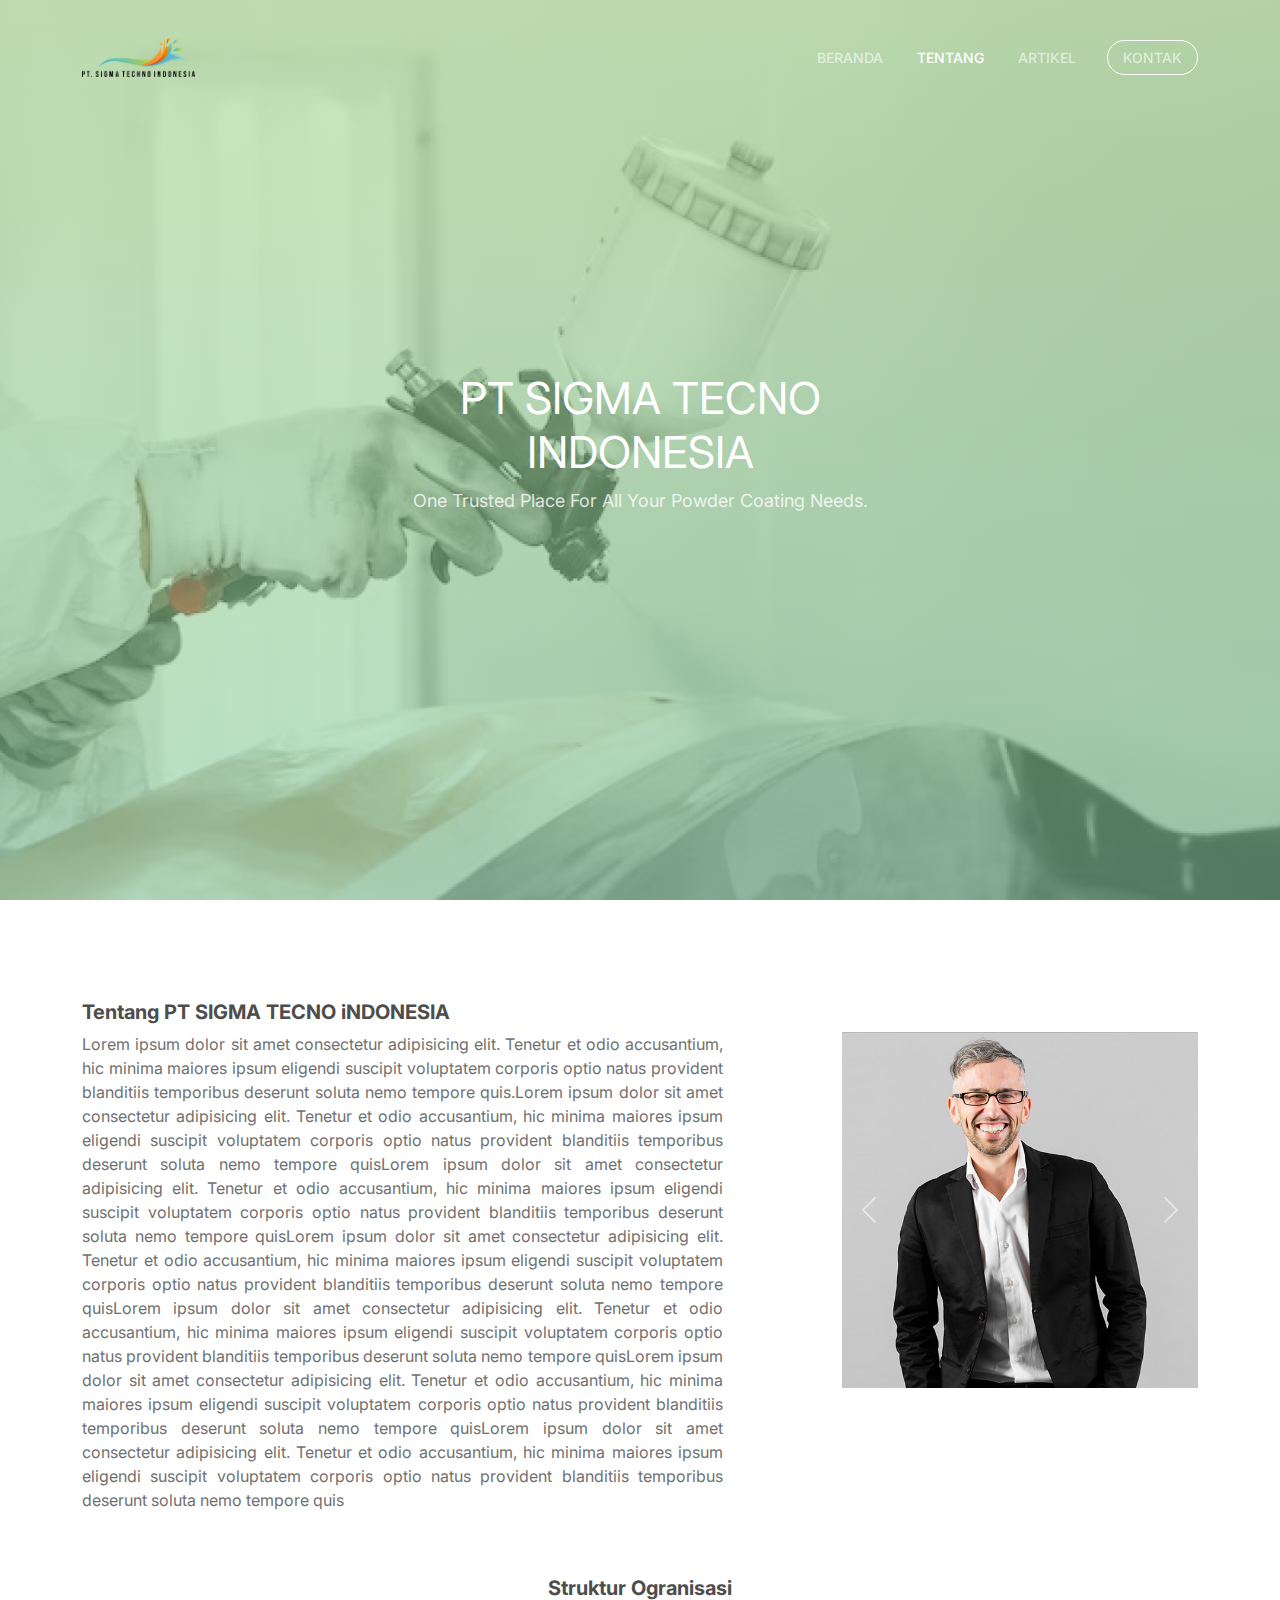
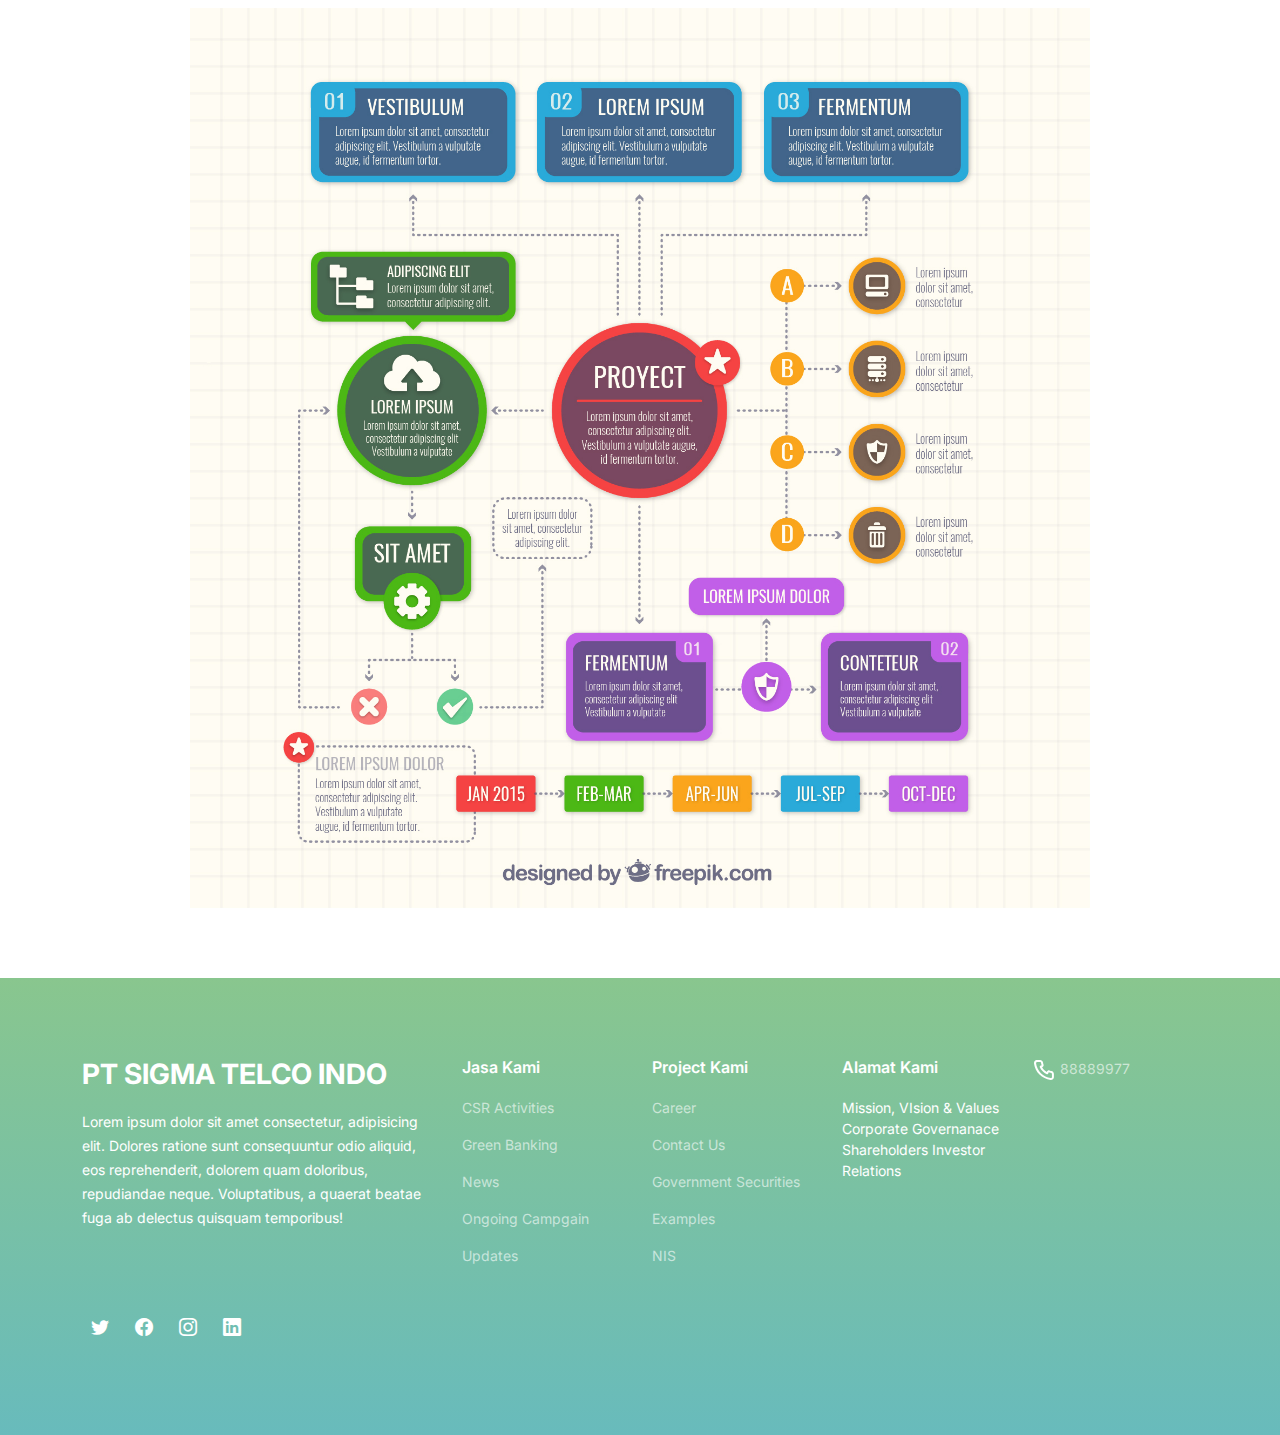
==== about.html @ eca3030c "add about" ====
<!DOCTYPE html>
<html lang="en">
<head>
    <meta charset="UTF-8">
    <meta name="viewport" content="width=device-width, initial-scale=1.0">
    <title>Document</title>
    <link rel="preconnect" href="https://fonts.googleapis.com"> 
    <link href="https://fonts.googleapis.com/css2?family=DM+Serif+Display&family=Inter:wght@100;200;400;600;800&family=Poppins:ital,wght@0,100;0,200;0,300;0,400;0,500;1,100&family=The+Nautigal:wght@400;700&display=swap" rel="stylesheet">
      <!-- Vendor CSS Files -->
    <link href="assets/vendor/bootstrap/css/bootstrap.min.css" rel="stylesheet">
    <link href="assets/vendor/bootstrap-icons/bootstrap-icons.css" rel="stylesheet">
    <link href="assets/vendor/glightbox/css/glightbox.min.css" rel="stylesheet">
    <link href="assets/vendor/swiper/swiper-bundle.min.css" rel="stylesheet">

    <link href="assets/css/style.css" rel="stylesheet">
</head>
<body>
    <header id="header" class="header d-flex align-items-center">
        <div class="container-fluid container-xl d-flex align-items-center justify-content-between">
    
          <a href="index.html" class="logo d-flex align-items-center">
            <!-- Uncomment the line below if you also wish to use an image logo -->
            <img src="assets/img/sigma.png" alt="">
            
          </a>
    
          <i class="mobile-nav-toggle mobile-nav-show bi bi-list"></i>
          <i class="mobile-nav-toggle mobile-nav-hide d-none bi bi-x"></i>
          <nav id="navbar" class="navbar">
            <ul>
              <li><a href="index.html">Beranda</a></li>
              <li><a href="about.html" class="active">Tentang</a></li>
              <li><a href="artikel.html">Artikel</a></li> 
              <li><a href="contact.html" class="header-contact">Kontak</a></li>
            </ul>
          </nav><!-- .navbar -->
    
        </div>
      </header><!-- End Header -->
      <section id="hero" class="hero">  
        <div class="hero-img"  style="background-image: url(assets/img/i.png)">
            <div class="info d-flex align-items-center">
                <div class="container">
                  <div class="row justify-content-center">
                    <div class="col-lg-6 text-center">
                      <h2 data-aos="fade-down">PT SIGMA TECNO INDONESIA</h2>
                      <p>  One Trusted Place For All Your Powder Coating Needs. </p>
                      <!-- <a data-aos="fade-up" data-aos-delay="200" href="#get-started" class="btn-get-started">Get Started</a> -->
                    </div>
                  </div>
                </div>
              </div>
        </div>
      </section>
      <main id="main">
         <section id="about">
            <div class="container">
                <div class="row">
                    <div class="col-md-12">
                      <h5 class=" fw-bold">Tentang PT SIGMA TECNO iNDONESIA</h5>
                    </div>
                    <div class="col-sm-12 col-md-6 col-lg-7 text-justify"> 
                      <p>Lorem ipsum dolor sit amet consectetur adipisicing elit. Tenetur et odio accusantium, hic minima maiores ipsum eligendi suscipit voluptatem corporis optio natus provident blanditiis temporibus deserunt soluta nemo tempore quis.Lorem ipsum dolor sit amet consectetur adipisicing elit. Tenetur et odio accusantium, hic minima maiores ipsum eligendi suscipit voluptatem corporis optio natus provident blanditiis temporibus deserunt soluta nemo tempore quisLorem ipsum dolor sit amet consectetur adipisicing elit. Tenetur et odio accusantium, hic minima maiores ipsum eligendi suscipit voluptatem corporis optio natus provident blanditiis temporibus deserunt soluta nemo tempore quisLorem ipsum dolor sit amet consectetur adipisicing elit. Tenetur et odio accusantium, hic minima maiores ipsum eligendi suscipit voluptatem corporis optio natus provident blanditiis temporibus deserunt soluta nemo tempore quisLorem ipsum dolor sit amet consectetur adipisicing elit. Tenetur et odio accusantium, hic minima maiores ipsum eligendi suscipit voluptatem corporis optio natus provident blanditiis temporibus deserunt soluta nemo tempore quisLorem ipsum dolor sit amet consectetur adipisicing elit. Tenetur et odio accusantium, hic minima maiores ipsum eligendi suscipit voluptatem corporis optio natus provident blanditiis temporibus deserunt soluta nemo tempore quisLorem ipsum dolor sit amet consectetur adipisicing elit. Tenetur et odio accusantium, hic minima maiores ipsum eligendi suscipit voluptatem corporis optio natus provident blanditiis temporibus deserunt soluta nemo tempore quis</p>
                    </div>
                    <div class="col-sm-12 col-md-6 col-lg-4 offset-lg-1">
                      <div id="about-coursel" class="carousel slide" data-bs-ride="carousel">
                        <div class="carousel-inner">
                          <div class="carousel-item active">
                            <img src="assets/img/team/team-1.jpg" class="d-block w-100" alt="...">
                          </div>
                          <div class="carousel-item">
                            <img src="assets/img/team/team-2.jpg" class="d-block w-100" alt="...">
                          </div>
                        </div>
                        <button class="carousel-control-prev" type="button" data-bs-target="#about-coursel" data-bs-slide="prev">
                          <span class="carousel-control-prev-icon" aria-hidden="true"></span>
                          <span class="visually-hidden">Previous</span>
                        </button>
                        <button class="carousel-control-next" type="button" data-bs-target="#about-coursel" data-bs-slide="next">
                          <span class="carousel-control-next-icon" aria-hidden="true"></span>
                          <span class="visually-hidden">Next</span>
                        </button>
                      </div>
                    </div>
                    <div class="col-md-12 mt-5 text-center">
                      <h5 class="fw-bold">Struktur Ogranisasi</h5>
                      <div class="img-structur" style="background: url('assets/img/struktur.jpg');">
                        
                      </div>
                    </div>
                </div>
            </div>
         </section>
      </main>

      
  <!-- ======= Footer ======= -->
  <footer id="footer" class="footer">

    <div class="footer-content position-relative">
      <div class="container">
        <div class="row">

          <div class="col-lg-4 col-md-6">
            <div class="footer-info">
              <h3>PT Sigma Telco Indo</h3>
              <p>
                Lorem ipsum dolor sit amet consectetur, adipisicing elit. Dolores ratione sunt consequuntur odio aliquid, eos reprehenderit, dolorem quam doloribus, repudiandae neque. Voluptatibus, a quaerat beatae fuga ab delectus quisquam temporibus!
              </p><br><br> <br>
              <div class="social-links d-flex mt-3">
                <a href="#" class="d-flex align-items-center justify-content-center"><i class="bi bi-twitter"></i></a>
                <a href="#" class="d-flex align-items-center justify-content-center"><i class="bi bi-facebook"></i></a>
                <a href="#" class="d-flex align-items-center justify-content-center"><i class="bi bi-instagram"></i></a>
                <a href="#" class="d-flex align-items-center justify-content-center"><i class="bi bi-linkedin"></i></a>
              </div>
            </div>
          </div><!-- End footer info column-->

          <div class="col-lg-2 col-md-3 footer-links">
            <h4>Jasa Kami</h4>
            <ul>
              <li><a href="#">CSR Activities</a></li>
              <li><a href="#">Green Banking</a></li>
              <li><a href="#">News</a></li>
              <li><a href="#">Ongoing Campgain</a></li>
              <li><a href="#">Updates</a></li>
            </ul>
          </div><!-- End footer links column-->

          <div class="col-lg-2 col-md-3 footer-links">
            <h4>Project Kami</h4>
            <ul>
              <li><a href="#">Career</a></li>
              <li><a href="#">Contact Us</a></li>
              <li><a href="#">Government Securities</a></li>
              <li><a href="#">Examples</a></li>
              <li><a href="#">NIS</a></li>
            </ul>
          </div><!-- End footer links column-->

          <div class="col-lg-2 col-md-3 footer-links">
            <h4>Alamat Kami</h4>
            <p class="text-white"> 
                Mission, VIsion & Values Corporate Governanace Shareholders Investor Relations 
            </p>
          </div><!-- End footer links column-->

          <div class="col-lg-2 col-md-3 footer-links">
           
            <ul>
              <li><a href="#"><svg width="24" height="24" viewBox="0 0 24 24" fill="none" xmlns="http://www.w3.org/2000/svg">
                <path d="M19.44 12.9999C19.22 12.9999 18.99 12.9299 18.77 12.8799C18.3245 12.7817 17.8866 12.6514 17.46 12.4899C16.9961 12.3211 16.4861 12.3299 16.0283 12.5145C15.5704 12.6991 15.1971 13.0465 14.98 13.4899L14.76 13.9399C13.786 13.398 12.891 12.7251 12.1 11.9399C11.3147 11.1489 10.6418 10.2539 10.1 9.27987L10.52 8.99987C10.9633 8.78278 11.3108 8.4094 11.4954 7.95156C11.68 7.49372 11.6888 6.98378 11.52 6.51987C11.3612 6.09229 11.2309 5.65467 11.13 5.20987C11.08 4.98987 11.04 4.75987 11.01 4.52987C10.8885 3.82549 10.5196 3.18761 9.9696 2.73111C9.4196 2.2746 8.72467 2.02948 8.00998 2.03987H5.00998C4.57901 2.03582 4.15223 2.12468 3.75869 2.3004C3.36515 2.47612 3.01409 2.73456 2.72941 3.05815C2.44473 3.38174 2.23311 3.76286 2.10897 4.17558C1.98482 4.5883 1.95106 5.02293 2.00998 5.44987C2.54272 9.63925 4.45601 13.5317 7.44763 16.5125C10.4393 19.4933 14.3387 21.3924 18.53 21.9099H18.91C19.6474 21.9109 20.3594 21.6404 20.91 21.1499C21.2263 20.8669 21.4791 20.52 21.6514 20.1322C21.8238 19.7443 21.9119 19.3243 21.91 18.8999V15.8999C21.8977 15.2053 21.6448 14.5364 21.1943 14.0075C20.7439 13.4786 20.1238 13.1225 19.44 12.9999ZM19.94 18.9999C19.9398 19.1419 19.9094 19.2822 19.8508 19.4115C19.7921 19.5408 19.7066 19.6562 19.6 19.7499C19.4886 19.8469 19.358 19.9193 19.2167 19.9624C19.0754 20.0054 18.9266 20.0182 18.78 19.9999C15.0349 19.5197 11.5562 17.8064 8.89269 15.1302C6.22917 12.454 4.53239 8.96721 4.06998 5.21987C4.05406 5.07339 4.06801 4.9252 4.11098 4.78426C4.15395 4.64332 4.22505 4.51256 4.31998 4.39987C4.41369 4.2932 4.52904 4.20771 4.65836 4.14909C4.78767 4.09046 4.92799 4.06005 5.06998 4.05987H8.06998C8.30253 4.05469 8.5296 4.13075 8.71212 4.27494C8.89464 4.41913 9.02119 4.62244 9.06998 4.84987C9.10998 5.1232 9.15998 5.3932 9.21998 5.65987C9.3355 6.18701 9.48924 6.70505 9.67998 7.20987L8.27998 7.85987C8.16028 7.91479 8.0526 7.99281 7.96314 8.08946C7.87367 8.18611 7.80418 8.29948 7.75865 8.42306C7.71312 8.54664 7.69245 8.678 7.69783 8.80959C7.7032 8.94118 7.73452 9.07041 7.78998 9.18987C9.22918 12.2726 11.7072 14.7507 14.79 16.1899C15.0334 16.2899 15.3065 16.2899 15.55 16.1899C15.6747 16.1453 15.7893 16.0763 15.8871 15.9871C15.985 15.8978 16.0641 15.79 16.12 15.6699L16.74 14.2699C17.2569 14.4547 17.7846 14.6084 18.32 14.7299C18.5866 14.7899 18.8566 14.8399 19.13 14.8799C19.3574 14.9287 19.5607 15.0552 19.7049 15.2377C19.8491 15.4202 19.9252 15.6473 19.92 15.8799L19.94 18.9999Z" fill="white"/>
                </svg>  88889977</a></li> 
            </ul>
          </div><!-- End footer links column-->

        </div>
      </div>
    </div> 
  </footer>
  <!-- End Footer -->

        <a href="#" class="scroll-top d-flex align-items-center justify-content-center"><i class="bi bi-arrow-up-short"></i></a>
        <div id="preloader"></div>

  <script src="assets/vendor/bootstrap/js/bootstrap.bundle.min.js"></script> 
  <script src="assets/vendor/glightbox/js/glightbox.min.js"></script>
  <script src="assets/vendor/swiper/swiper-bundle.min.js"></script>
  <script src="assets/vendor/purecounter/purecounter_vanilla.js"></script>
  <script src="assets/js/main.js"></script> 
</body>
</html>
---- assets/css/style.css ----
/* Fonts */
:root {
    --font-default: "Inter","Poppins","Open Sans", system-ui, -apple-system, "Segoe UI", Roboto, "Helvetica Neue", Arial, "Noto Sans", "Liberation Sans", sans-serif, "Apple Color Emoji", "Segoe UI Emoji", "Segoe UI Symbol", "Noto Color Emoji";
    --font-primary: "Inter","Poppins","Roboto", sans-serif;
    --font-secondary: "Work Sans", sans-serif;
  }
  
  /* Colors */
  :root {
    --color-default: #364d59;
    --color-primary: #89C68E;
    --color-secondary: #52565e;
  }
  
  /* Smooth scroll behavior */
  :root {
    scroll-behavior: smooth;
  }
  
  /*--------------------------------------------------------------
  # General
  --------------------------------------------------------------*/
  body { 
    font-family: var(--font-default);
    color: var(--color-default);
    overflow-x: hidden;
  }
  
  a {
    color: var(--color-primary);
    text-decoration: none;
  }
  
  a:hover {
    color: #ffc732;
    text-decoration: none;
  }
  
  h1,
  h2,
  h3,
  h4,
  h5,
  h6 {
    font-family: var(--font-primary);
    color: var(--Neutral-D_Grey, #4D4D4D); 
  }
  p{
    color: var(--Neutral-Grey, #717171); 
  }
  /*--------------------------------------------------------------
  # Sections & Section Header
  --------------------------------------------------------------*/
  main section {
    margin-top: 30px;
    padding: 70px 0;
    overflow: hidden;
  }

  .card-img{
    border: none;
    width: 100%;
    min-height: 324px;
    border-radius: 40px;
    background: #C4C4C4; 
    position: relative;
  }
  .img-resize-col{ 
    min-height: 244px;
  }
  .card-img img{
    position: absolute;
    border-radius: 40px;
    width: 100%;
    height: 100%;
    background-size: cover;
    background-position: center;
    background-repeat: no-repeat; 
  }
  .card-img .button-play{
    position: absolute; 
    z-index: 9;
    height: 100%;
    width: 100%;
    display: flex; 
    align-items: center;
    justify-content: center;
    animation-name: stretch ; 
    animation-duration: 1s; 
    animation-timing-function: ease-out; 
    animation-delay: 0;
    animation-direction: alternate;
    animation-iteration-count: infinite;
    animation-fill-mode: none;
    animation-play-state: running;
  }
  @keyframes stretch  {
    0% {
      transform: scale(.8);  
    } 
    
    100% {
      transform: scale(0.9); 
    }
  }
  .card-img .title {
    background: linear-gradient(180deg, rgba(137, 198, 142, 0.00) 20.72%, #89C68E 100%);
    position: absolute;
    width: 100%;
    height: 100%; 
    border-radius: 40px;
    padding-top: 160px;
    padding-left: 30px;
    color: white !important;
  }
  /* .card-img > .title h4, p{
    color: white !important;
  } */
  @media (max-width: 768px) {
    .card-img { 
        border-radius: 40px;
        width: 100%;
        min-height: 244px;
        height: 244px;
    }
    
    .card-img .title {
      padding-top: 155px;
    }
  }

  section .btn-prev {
    border-radius: 50px !important;
    padding-left: 25px;
    padding-right: 25px;
    min-width: 100px;
    color: white;
    background: linear-gradient(180deg, #63B9C2 0%, #98CA7A 100%) !important;
  }

  #services .fill-rounded {
    width: 80px;
    height: 80px; 
    border-radius: 50%; 
    margin: 0 auto;
    background-color: #EEF0F7;
  }
  .rounded-active{
    background: linear-gradient(180deg, #65BAC0 0%, #8DC78A 100%) !important;
  }
  
  #teams .rounded-team{
    width: 250px;
    height: 245px; 
    border-radius: 50%;
    position: relative;
    /* background-color: #4D4D4D; */
  }
  #teams .rounded-team img{ 
    width: 100%;
    /* height: 100%;  */
    border-radius: 50% !important;
    position: absolute; 
    background-position: center;
    background-size: cover;
  }

  #contats-colaboration .card-colaboration{
    background: linear-gradient(90deg, #68BBBC 25.36%, #89C68E 74.64%); 
    width: 100%;
    height: 180px; 
    border-radius: 50px; 
    color: white !important;
    display: flex;
    align-items: center;
    margin: 2px;
  }
  .card-colaboration .contact{  
    color: white !important;
    border-radius: 50px;
    border: 1px solid #FFF;
    background: rgba(99, 185, 194, 0.00);
    width: 200px;
    display: block;
  }
  @media (max-width: 768px) {
    .card-colaboration .contact{ 
      width: 95px;
      font-size: 0.8em;
    }
    #teams .rounded-team{
      width: 150px;
      height: 145px; 
      border-radius: 50%; 
    }
    .card-colaboration .title{ 
      font-size: 0.9em;
      padding: 0px !important;
      /* text-align: left; */
    }
  }
  @media (max-width: 991px) {
    #teams .rounded-team{
      width: 150px;
      height: 145px; 
      border-radius: 50%; 
    }
  }

  @media (max-width: 640px) {
    .card-colaboration .title{
      font-size: 0.67em;
    }
    .card-colaboration .contact{ 
      width: 85px;
      font-size:  0.67em;
    }
  }
  #artikel .card{
    border-radius: 0px;
    width: 100% !important;
  }
  #artikel .card img{
    border-radius: 0px;
    min-height: 253px;
  }
  #artikel .times-card{
    height: 25px;
    margin-top: 2px;
    margin-bottom: 10px;
    font-size: .8em;
  }
   .times-content{ 
    padding-bottom: 15px;
    margin-bottom: 10px;
    position: relative; 
    border-bottom: 1px solid #dadada;
  }
 
  .times-content::after{  
    position: absolute;
    content: "";
    padding-bottom: 45px;
    width: 100%;
    /* margin-top: 10px; */
    border-bottom: 1px solid #dadada;
  }
  #about #about-coursel{
    max-width: 450px;
  }
  #about #about-coursel .carousel-item img{
    max-height: 450px;
    background-position: center;
    background-size: cover;
    background-repeat: no-repeat;
  } 
  #about .img-structur{
    min-height: 100vh; 
    width: 100%;
    background-position: center !important;
    background-size: contain !important;
    background-repeat: no-repeat !important;
  }
  @media (max-width: 768px) {
     #about .img-structur{
      background-position: inherit !important;
     }
  }
  /*--------------------------------------------------------------
  # Scroll top button
  --------------------------------------------------------------*/
  .scroll-top {
    position: fixed;
    visibility: hidden;
    opacity: 0;
    right: 15px;
    bottom: 15px;
    z-index: 99999;
    background: var(--color-primary);
    width: 40px;
    height: 40px;
    border-radius: 4px;
    transition: all 0.4s;
  }
  
  .scroll-top i {
    font-size: 24px;
    color: white;
    line-height: 0;
  }
  
  .scroll-top:hover {
    background: #89C68E;
    color: #fff;
  }
  
  .scroll-top.active {
    visibility: visible;
    opacity: 1;
  }
  
  /*--------------------------------------------------------------
  # Preloader
  --------------------------------------------------------------*/
  #preloader {
    position: fixed;
    inset: 0;
    z-index: 999999;
    overflow: hidden;
    background: #fff;
    transition: all 0.6s ease-out;
  }
  
  #preloader:before {
    content: "";
    position: fixed;
    top: calc(50% - 30px);
    left: calc(50% - 30px);
    border: 6px solid #fff;
    border-color: var(--color-primary) transparent var(--color-primary) transparent;
    border-radius: 50%;
    width: 60px;
    height: 60px;
    animation: animate-preloader 1.5s linear infinite;
  }
  
  @keyframes animate-preloader {
    0% {
      transform: rotate(0deg);
    }
  
    100% {
      transform: rotate(360deg);
    }
  }
 
  /*--------------------------------------------------------------
  # Header
  --------------------------------------------------------------*/
  .header {
    z-index: 997;
    position: absolute;
    padding: 30px 0;
    top: 0;
    left: 0;
    right: 0;
  }
  
  .header .logo img {
    max-height: 40px;
    margin-right: 6px;
  }
  
  .header .logo h1 {
    font-size: 24px;
    font-weight: 700;
    color: #fff;
    margin-bottom: 0;
    font-family: var(--font-primary);
  }
  
  .header .logo h1 span {
    color: var(--color-primary);
  }
  
  .header-scrolled {
    background: #89C68E; 
    position: fixed;
    transition: all 0.6s ease-out;
    padding: 15px 0 !important;
  }

  .header-contact{
    border-radius: 50px;
    border: 1px solid #FFF;
    background: linear-gradient(180deg, rgba(0, 0, 0, 0.00) 9.9%, rgba(0, 0, 0, 0.00) 100%), rgba(2, 198, 196, 0.00);
    backdrop-filter: blur(2px); 
    padding: 6px 15px !important;
  }
  @media (max-width: 768px) {
    .header .logo img {
      margin-left: 20px;
      max-height: 30px;
    }
  }
  /*--------------------------------------------------------------
  # Desktop Navigation
  --------------------------------------------------------------*/
  @media (min-width: 1280px) {
    .navbar {
      padding: 0;
    }
  
    .navbar ul {
      margin: 0;
      padding: 0;
      display: flex;
      list-style: none;
      align-items: center;
    }
  
    .navbar li {
      position: relative;
    }
  
    .navbar>ul>li {
      white-space: nowrap;
      padding: 10px 0 10px 28px;
    }
  
    .navbar a,
    .navbar a:focus {
      display: flex;
      align-items: center;
      justify-content: space-between;
      padding: 0 3px;
      font-family: var(--font-primary);
      font-size: 14px;
      font-weight: 500;
      color: rgba(255, 255, 255, 0.6);
      text-transform: uppercase;
      white-space: nowrap;
      transition: 0.3s;
      position: relative;
    }
  
    .navbar a i,
    .navbar a:focus i {
      font-size: 12px;
      line-height: 0;
      margin-left: 5px;
    }
  
    .navbar>ul>li>a:before {
      content: "";
      position: absolute;
      width: 100%;
      height: 2px;
      bottom: -6px;
      left: 0;
      /* background-color: var(--color-primary); */
      visibility: hidden;
      width: 0px;
      transition: all 0.3s ease-in-out 0s;
    }
  
    .navbar a:hover:before,
    .navbar li:hover>a:before,
    .navbar .active:before {
      visibility: visible;
      width: 100%;
    }
  
    .navbar a:hover,
    .navbar .active,
    .navbar .active:focus,
    .navbar li:hover>a {
      color: #fff;
    }
  
    .navbar .dropdown ul {
      display: block;
      position: absolute;
      left: 28px;
      top: calc(100% + 30px);
      margin: 0;
      padding: 10px 0;
      z-index: 99;
      opacity: 0;
      visibility: hidden;
      background: #fff;
      box-shadow: 0px 0px 30px rgba(127, 137, 161, 0.25);
      transition: 0.3s;
    }
  
    .navbar .dropdown ul li {
      min-width: 200px;
    }
  
    .navbar .dropdown ul a {
      padding: 10px 20px;
      font-size: 15px;
      text-transform: none;
      color: var(--color-default);
      font-weight: 400;
    }
  
    .navbar .dropdown ul a i {
      font-size: 12px;
    }
  
    .navbar .dropdown ul a:hover,
    .navbar .dropdown ul .active:hover,
    .navbar .dropdown ul li:hover>a {
      color: var(--color-primary);
    }
  
    .navbar .dropdown:hover>ul {
      opacity: 1;
      top: 100%;
      visibility: visible;
    }
  
    .navbar .dropdown .dropdown ul {
      top: 0;
      left: calc(100% - 30px);
      visibility: hidden;
    }
  
    .navbar .dropdown .dropdown:hover>ul {
      opacity: 1;
      top: 0;
      left: 100%;
      visibility: visible;
    }
  }
  
  @media (min-width: 1280px) and (max-width: 1366px) {
    .navbar .dropdown .dropdown ul {
      left: -90%;
    }
  
    .navbar .dropdown .dropdown:hover>ul {
      left: -100%;
    }
  }
  
  @media (min-width: 1280px) {
  
    .mobile-nav-show,
    .mobile-nav-hide {
      display: none;
    }
  }
  
  /*--------------------------------------------------------------
  # Mobile Navigation
  --------------------------------------------------------------*/
  @media (max-width: 1279px) {
    .navbar {
      position: fixed;
      top: 0;
      left: -100%;
      width: 100%;
      max-width: 400px;
      bottom: 0;
      transition: 0.3s;
      z-index: 9997;
    }
  
    .navbar ul {
      position: absolute;
      inset: 0;
      padding: 50px 0 10px 0;
      margin: 0;
      background: linear-gradient(180deg, #89C68E 0%, #68BBBC 100%); 
      overflow-y: auto;
      transition: 0.3s;
      z-index: 9998;
    }
  
    .navbar a,
    .navbar a:focus {
      display: flex;
      align-items: center;
      justify-content: space-between;
      padding: 10px 20px;
      font-family: var(--font-primary);
      font-size: 15px;
      font-weight: 500;
      color: rgba(255, 255, 255, 0.7);
      white-space: nowrap;
      text-transform: uppercase;
      transition: 0.3s;
    }
  
    .navbar a i,
    .navbar a:focus i {
      font-size: 12px;
      line-height: 0;
      margin-left: 5px;
    }
  
    .navbar a:hover,
    .navbar .active,
    .navbar .active:focus,
    .navbar li:hover>a {
      color: #fff;
    }
  
    .navbar .dropdown ul,
    .navbar .dropdown .dropdown ul {
      position: static;
      display: none;
      padding: 10px 0;
      margin: 10px 20px;
      transition: all 0.5s ease-in-out;
      border: 1px solid #222428;
    }
  
    .navbar .dropdown>.dropdown-active,
    .navbar .dropdown .dropdown>.dropdown-active {
      display: block;
    }
  
    .mobile-nav-show {
      position: relative;
      color: #fff;
      font-size: 28px;
      cursor: pointer;
      line-height: 0;
      transition: 0.5s;
      z-index: 9999;
      padding-right: 10px;
    }
  
    .mobile-nav-hide {
      color: #fff;
      font-size: 32px;
      cursor: pointer;
      line-height: 0;
      transition: 0.5s;
      position: fixed;
      right: 20px;
      top: 20px;
      z-index: 9999;
    }
  
    .mobile-nav-active {
      overflow: hidden;
    }
  
    .mobile-nav-active .navbar {
      left: 0;
    }
  
    .mobile-nav-active .navbar:before {
      content: "";
      position: fixed;
      inset: 0;
      background: rgba(0, 0, 0, 0.6);
      z-index: 9996;
    }
  }
  

/*--------------------------------------------------------------
# Hero Section
--------------------------------------------------------------*/
.hero {
    overflow-x: hidden;
    padding: 0;
  }
  
  .hero .carousel {
    width: 100%;
    min-height: 100vh;
    padding: 80px 0;
    margin: 0;
    position: relative;
  }
  
  .hero .carousel-item {
    position: absolute;
    inset: 0;
    background-size: cover;
    background-position: center;
    background-repeat: no-repeat;
    overflow: hidden;
    z-index: 1;
    transition-duration: 0.4s;
  }
  
  .hero .carousel-item::before {
    content: "";
    background: linear-gradient(180deg, rgba(162, 212, 138, 0.6) 0%, rgba(137, 202, 159, 0.6) 100%);

    position: absolute;
    inset: 0;
  }
  
  .hero .info {
    position: absolute;
    inset: 0;
    z-index: 2;
  }
  
  @media (max-width: 768px) {
    .hero .info {
      padding: 0 50px;
    }
  }
  
  .hero .info h2 {
    color: #fff; 
    font-size: 44px;
    font-style: normal;
    font-weight: 400;
    line-height: normal; 
    position: relative;
  }
   
  @media (max-width: 768px) {
    .hero .info h2 {
      font-size: 25px;
    }
  }
  
  .hero .info p {
    color: rgba(255, 255, 255, 0.8);
    font-size: 18px;
  }
  
  .hero .info .btn-get-started {
    font-family: var(--font-primary);
    font-weight: 500;
    font-size: 16px;
    letter-spacing: 1px;
    display: inline-block;
    padding: 12px 40px;
    border-radius: 50px;
    transition: 0.5s;
    margin: 10px;
    color: #fff;
    border: 2px solid var(--color-primary);
  }
  
  .hero .info .btn-get-started:hover {
    background: var(--color-primary);
  }
  
  .hero .carousel-control-prev {
    justify-content: start;
  }
  
  @media (min-width: 640px) {
    .hero .carousel-control-prev {
      padding-left: 15px;
    }
  }
  
  .hero .carousel-control-next {
    justify-content: end;
  }
  
  @media (min-width: 640px) {
    .hero .carousel-control-next {
      padding-right: 15px;
    }
  }
  
  /* .hero .carousel-control-next-icon,
  .hero .carousel-control-prev-icon {
    background: none;
    font-size: 26px;
    line-height: 0;
    background: linear-gradient(180deg, rgba(162, 212, 138, 0.6) 0%, rgba(137, 202, 159, 0.6) 100%);
    color: rgba(255, 255, 255, 0.6);
    border-radius: 50px;
    width: 54px;
    height: 54px;
    display: flex;
    align-items: center;
    justify-content: center;
  } */
  
  .hero .carousel-control-prev,
  .hero .carousel-control-next {
    z-index: 3;
    transition: 0.3s;
  }
  
  .hero .carousel-control-prev:focus,
  .hero .carousel-control-next:focus {
    opacity: 0.5;
  }
  
  .hero .carousel-control-prev:hover,
  .hero .carousel-control-next:hover {
    opacity: 0.9;
  }
  
  .hero .hero-img{
    width: 100%;
    min-height: 100vh;
    padding: 80px 0;
    margin: 0;
    inset: 0;
    background-size: cover;
    background-position: center;
    background-repeat: no-repeat;
    overflow: hidden;
    z-index: 1;
  }
  .hero .hero-img::before {
    content: "";
    background: linear-gradient(180deg, rgba(162, 212, 138, 0.6) 0%, rgba(137, 202, 159, 0.6) 100%);
    min-height: 100vh;
    position: absolute;
    inset: 0;
  }
  /* SWIPPER */
  .swiper-slide img{
    aspect-ratio: 3/3;
    object-fit: contain;
    width: 40px;
  }
  .swiper-slide{
    justify-content: center;
    display: grid;
  } 
  @media (max-width: 768px) {
    .swiper-next svg,  .swiper-prev svg{
      width: 28px;
    }
  }
  /* FOOTER */
 
  .footer {
    color: #fff; 
    background: linear-gradient(180deg, #89C68E 0%, #68BBBC 100%);
    color: white !important;
    min-height: 444px;  
    font-size: 14px;
    padding: 80px 0 60px 0;
    position: relative;
  }
  
  .footer .footer-content .footer-info {
    margin-bottom: 30px;
  }
  
  .footer .footer-content .footer-info h3 {
    font-size: 28px;
    margin: 0 0 20px 0;
    padding: 2px 0 2px 0;
    line-height: 1;
    font-weight: 700;
    text-transform: uppercase;
  }
  
  .footer .footer-content .footer-info h3 span {
    color: var(--color-primary);
  }
  
  .footer .footer-content .footer-info p {
    font-size: 14px;
    line-height: 24px;
    margin-bottom: 0;
    font-family: var(--font-primary);
    color: #fff;
  }
  
  .footer .footer-content .social-links a {
    font-size: 18px;
    display: inline-block;
    /* background: rgba(255, 255, 255, 0.1); */
    color: #fff;
    line-height: 1;
    margin-right: 8px;
    border-radius: 4px;
    width: 36px;
    height: 36px;
    transition: 0.3s;
  }
  
  .footer .footer-content .social-links a:hover {
    background: var(--color-primary);
    text-decoration: none;
  }
  .footer .footer-content h3 {
    
    color: #fff;
  }
  .footer .footer-content h4 {
    font-size: 16px;
    font-weight: 600;
    color: #fff;
    position: relative;
    padding-bottom: 12px;
  }
  
  .footer .footer-content .footer-links {
    margin-bottom: 30px;
  }
  
  .footer .footer-content .footer-links ul {
    list-style: none;
    padding: 0;
    margin: 0;
  }
  
  .footer .footer-content .footer-links ul li {
    padding: 8px 0;
  }
  
  .footer .footer-content .footer-links ul li:first-child {
    padding-top: 0;
  }
  
  .footer .footer-content .footer-links ul a {
    color: rgba(255, 255, 255, 0.6);
    transition: 0.3s;
    display: inline-block;
    line-height: 1;
  }
  
  .footer .footer-content .footer-links ul a:hover {
    color: #fff;
  }
  
  .footer .footer-legal .copyright {
    padding-top: 30px;
    border-top: 1px solid rgba(255, 255, 255, 0.15);
  }
  
  .footer .footer-legal .credits {
    padding-top: 4px;
    font-size: 13px;
    color: #fff;
  }
  
  .footer .footer-legal .credits a {
    color: var(--color-primary);
  }

  .border-left{
    border-left: 1px solid #dadada;
  }
  .border-right{
    border-right: 1px solid #dadada;
    margin-right: 5px !important;
  }

  .text-justify{
    text-align: justify;
  }
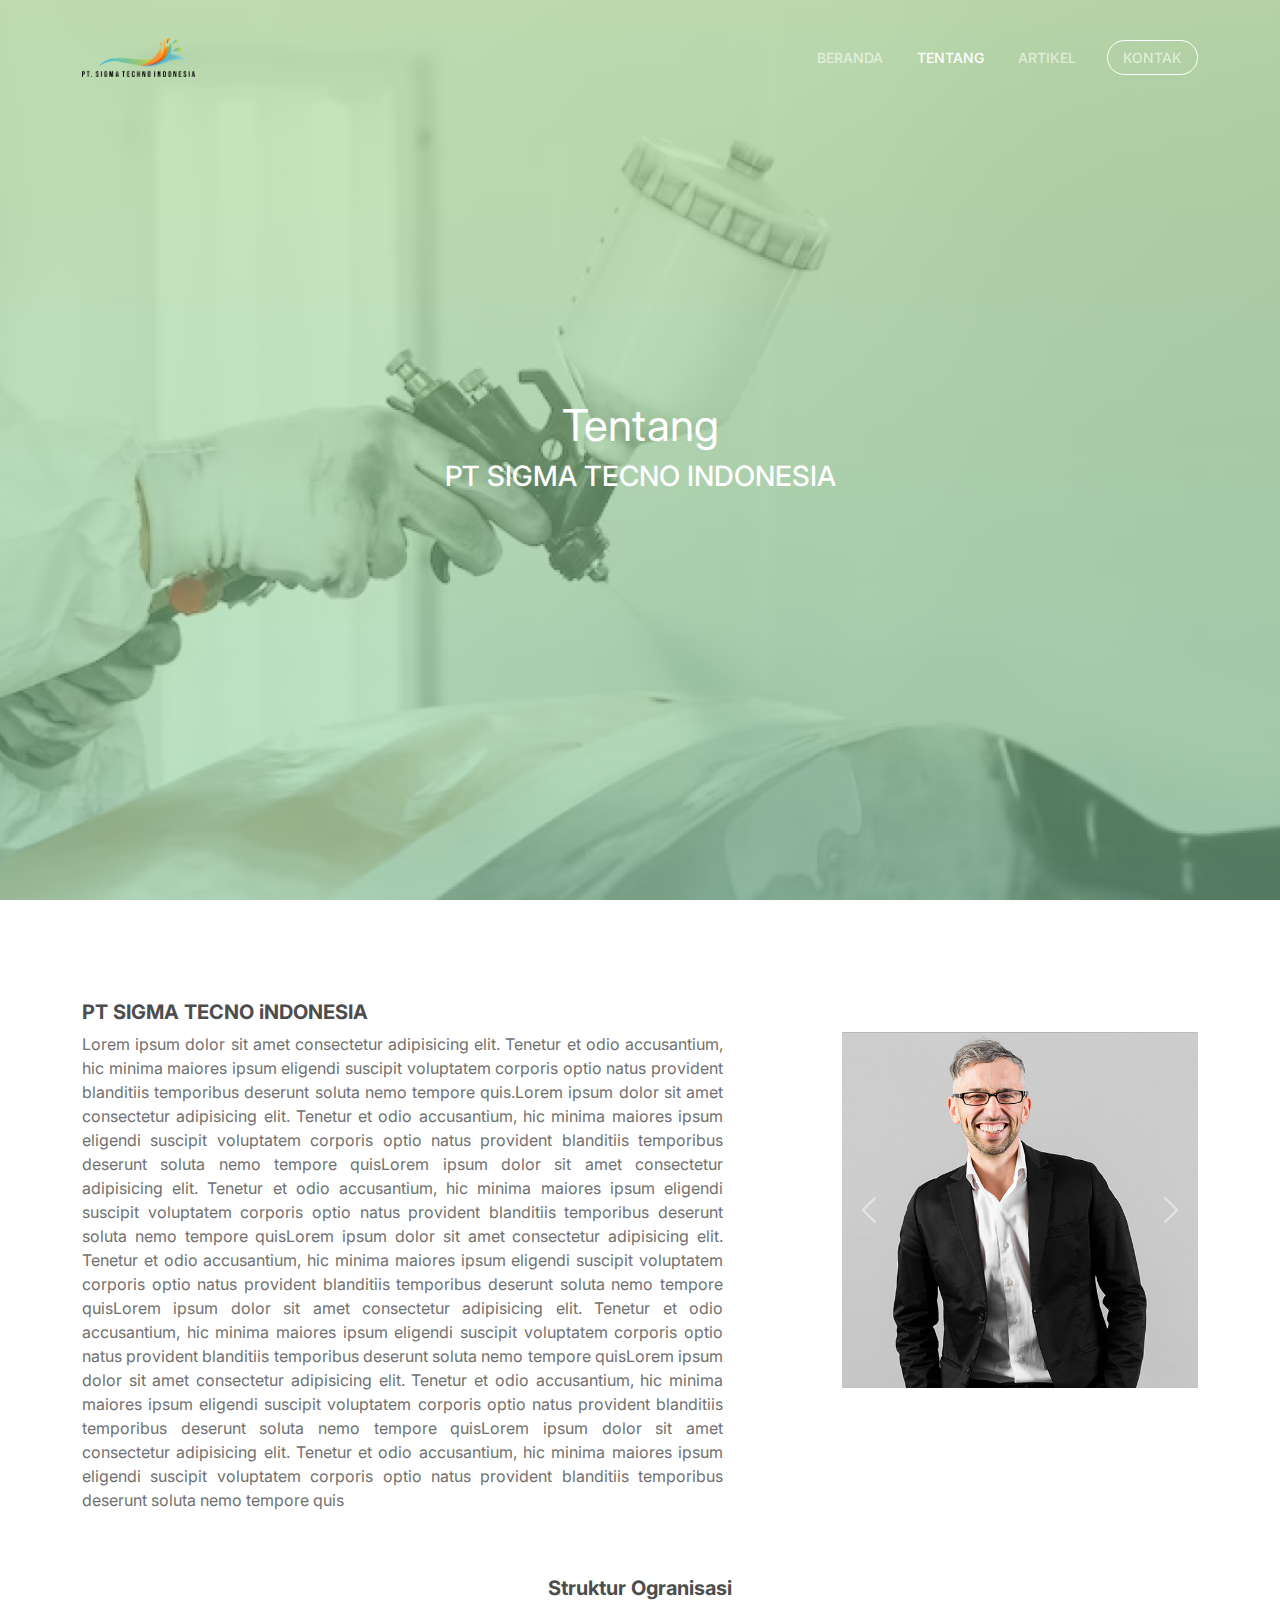
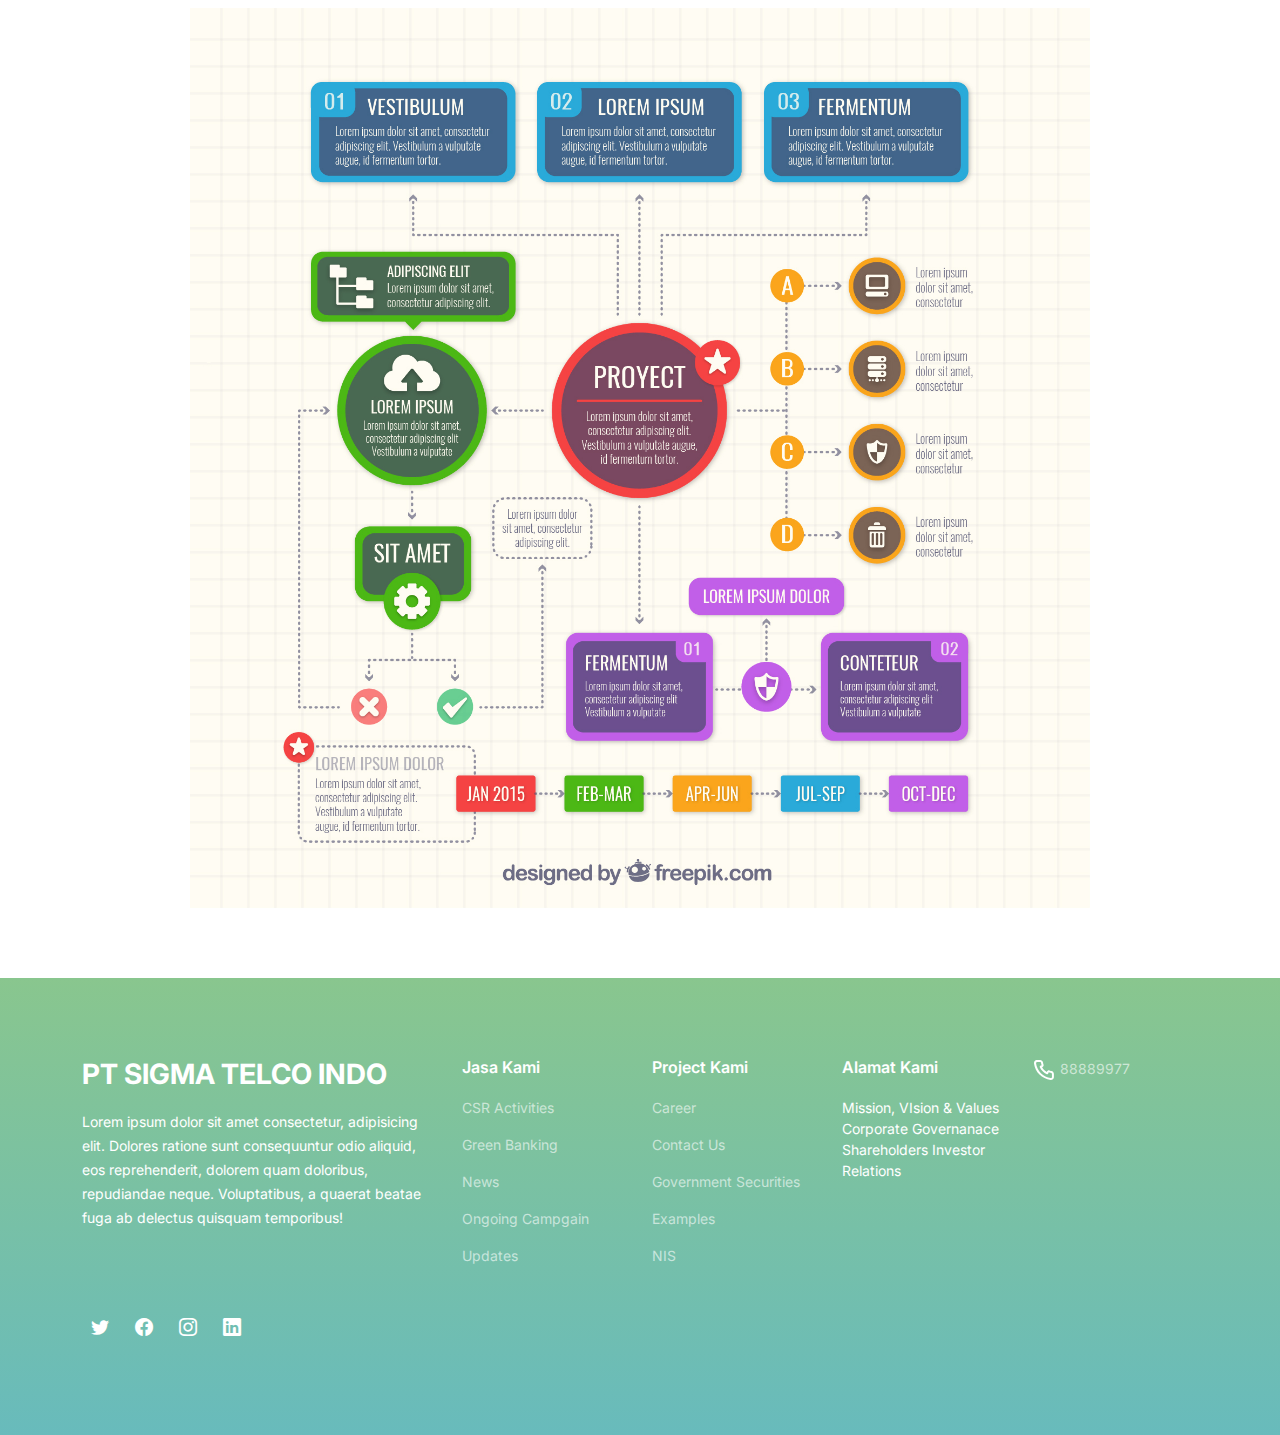
==== commit ce6d7d5d: "add about" ====
--- a/about.html
+++ b/about.html
@@ -43,8 +43,8 @@
                 <div class="container">
                   <div class="row justify-content-center">
                     <div class="col-lg-6 text-center">
-                      <h2 data-aos="fade-down">PT SIGMA TECNO INDONESIA</h2>
-                      <p>  One Trusted Place For All Your Powder Coating Needs. </p>
+                      <h2 data-aos="fade-down">Tentang</h2>
+                      <h3 class="text-white"> PT SIGMA TECNO INDONESIA </h3>
                       <!-- <a data-aos="fade-up" data-aos-delay="200" href="#get-started" class="btn-get-started">Get Started</a> -->
                     </div>
                   </div>
@@ -57,7 +57,7 @@
             <div class="container">
                 <div class="row">
                     <div class="col-md-12">
-                      <h5 class=" fw-bold">Tentang PT SIGMA TECNO iNDONESIA</h5>
+                      <h5 class=" fw-bold">PT SIGMA TECNO iNDONESIA</h5>
                     </div>
                     <div class="col-sm-12 col-md-6 col-lg-7 text-justify"> 
                       <p>Lorem ipsum dolor sit amet consectetur adipisicing elit. Tenetur et odio accusantium, hic minima maiores ipsum eligendi suscipit voluptatem corporis optio natus provident blanditiis temporibus deserunt soluta nemo tempore quis.Lorem ipsum dolor sit amet consectetur adipisicing elit. Tenetur et odio accusantium, hic minima maiores ipsum eligendi suscipit voluptatem corporis optio natus provident blanditiis temporibus deserunt soluta nemo tempore quisLorem ipsum dolor sit amet consectetur adipisicing elit. Tenetur et odio accusantium, hic minima maiores ipsum eligendi suscipit voluptatem corporis optio natus provident blanditiis temporibus deserunt soluta nemo tempore quisLorem ipsum dolor sit amet consectetur adipisicing elit. Tenetur et odio accusantium, hic minima maiores ipsum eligendi suscipit voluptatem corporis optio natus provident blanditiis temporibus deserunt soluta nemo tempore quisLorem ipsum dolor sit amet consectetur adipisicing elit. Tenetur et odio accusantium, hic minima maiores ipsum eligendi suscipit voluptatem corporis optio natus provident blanditiis temporibus deserunt soluta nemo tempore quisLorem ipsum dolor sit amet consectetur adipisicing elit. Tenetur et odio accusantium, hic minima maiores ipsum eligendi suscipit voluptatem corporis optio natus provident blanditiis temporibus deserunt soluta nemo tempore quisLorem ipsum dolor sit amet consectetur adipisicing elit. Tenetur et odio accusantium, hic minima maiores ipsum eligendi suscipit voluptatem corporis optio natus provident blanditiis temporibus deserunt soluta nemo tempore quis</p>
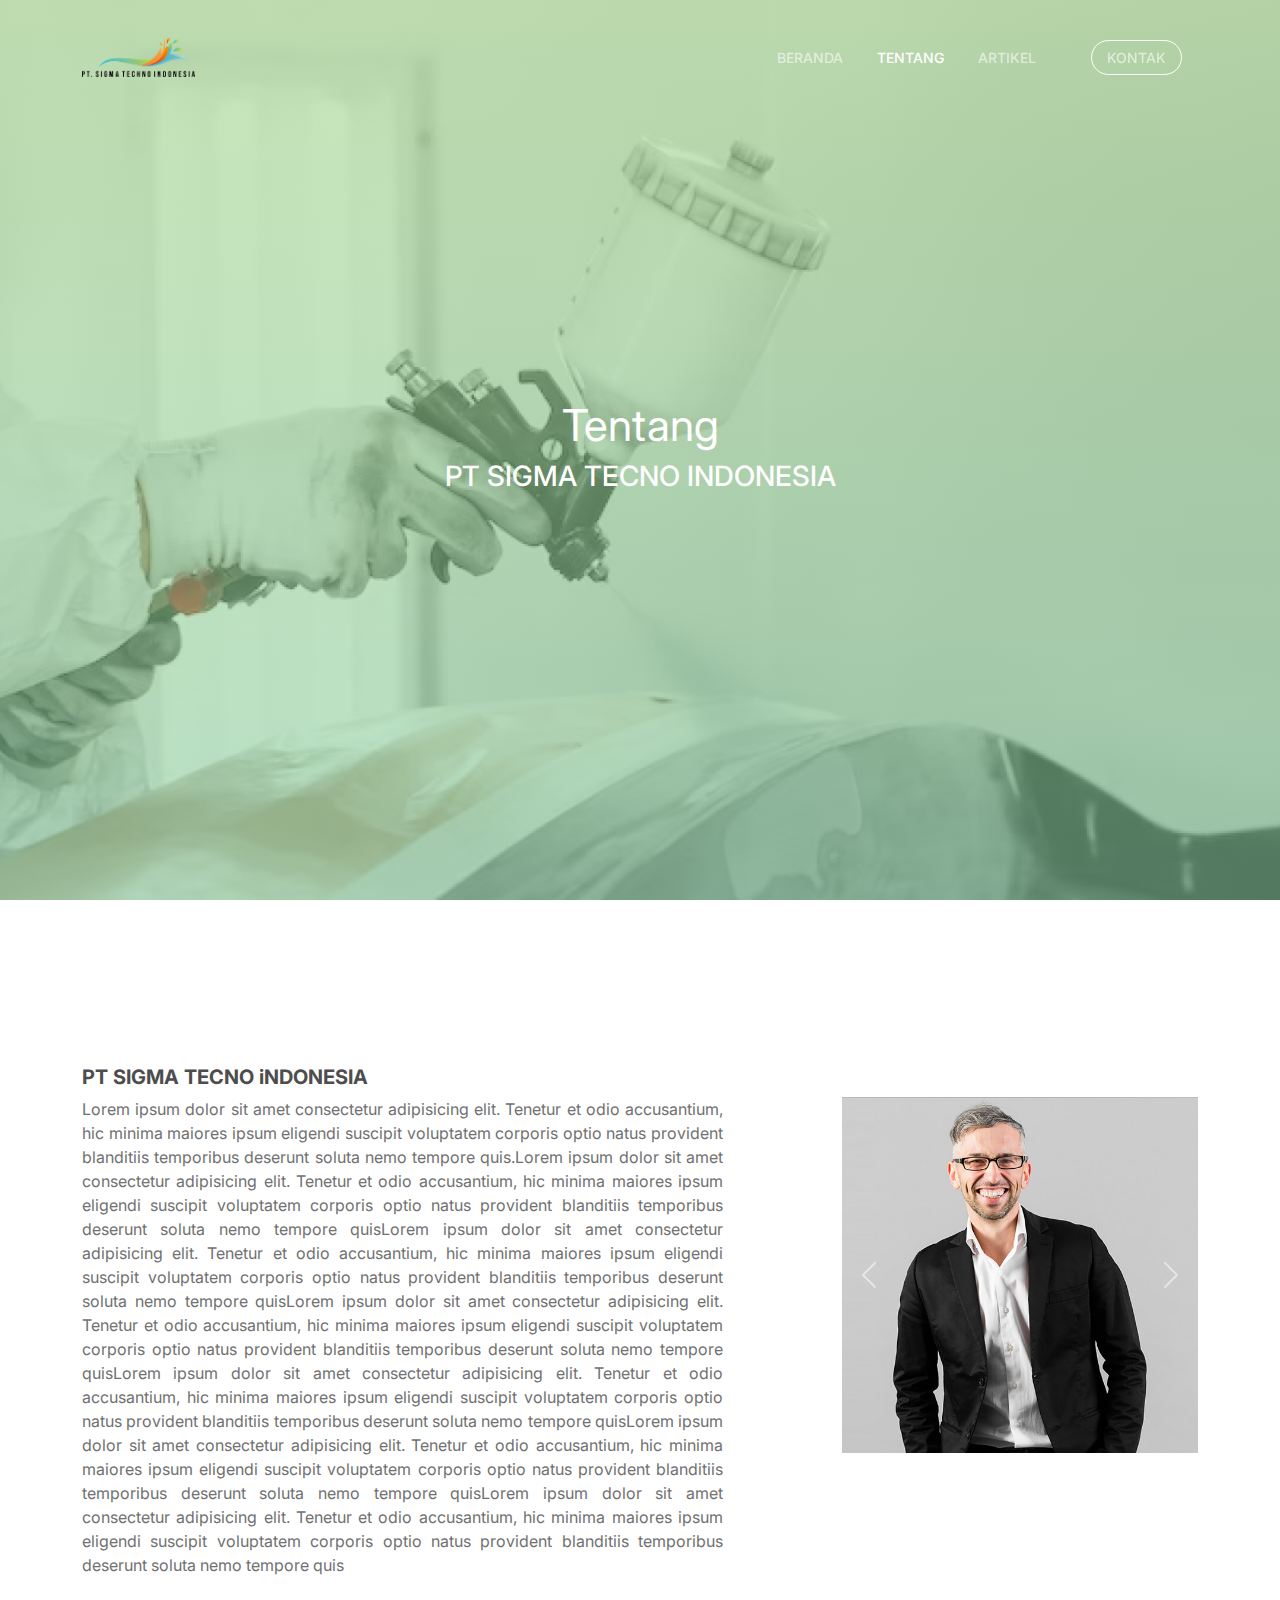
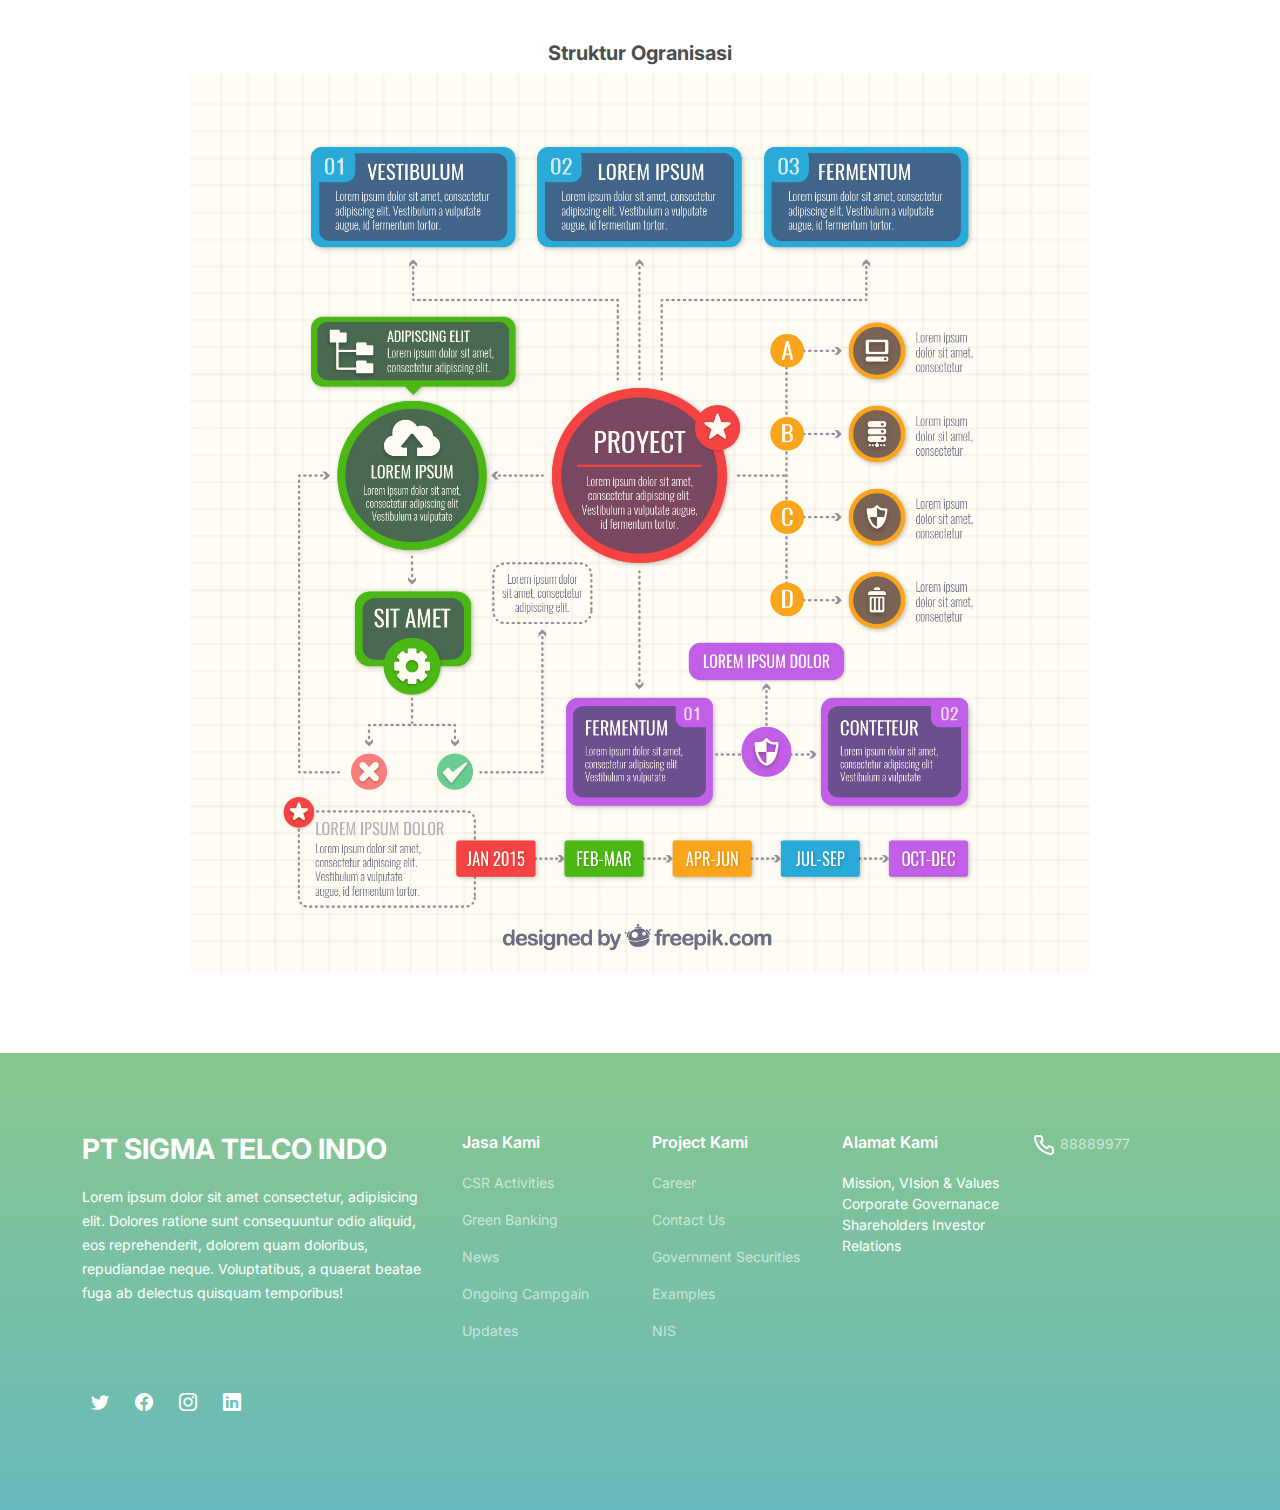
==== commit 4701bf26: "update" ====
--- a/about.html
+++ b/about.html
@@ -31,7 +31,7 @@
               <li><a href="index.html">Beranda</a></li>
               <li><a href="about.html" class="active">Tentang</a></li>
               <li><a href="artikel.html">Artikel</a></li> 
-              <li><a href="contact.html" class="header-contact">Kontak</a></li>
+              <li><a href="contact.html" class="header-contact ms-4 me-3">Kontak</a></li>
             </ul>
           </nav><!-- .navbar -->
     
@@ -42,7 +42,7 @@
             <div class="info d-flex align-items-center">
                 <div class="container">
                   <div class="row justify-content-center">
-                    <div class="col-lg-6 text-center">
+                    <div class="col-lg-12 text-center">
                       <h2 data-aos="fade-down">Tentang</h2>
                       <h3 class="text-white"> PT SIGMA TECNO INDONESIA </h3>
                       <!-- <a data-aos="fade-up" data-aos-delay="200" href="#get-started" class="btn-get-started">Get Started</a> -->
--- a/assets/css/style.css
+++ b/assets/css/style.css
@@ -52,8 +52,8 @@
   # Sections & Section Header
   --------------------------------------------------------------*/
   main section {
-    margin-top: 30px;
-    padding: 70px 0;
+    margin-top: 85px;
+    padding: 80px 0;
     overflow: hidden;
   }
 
@@ -139,8 +139,8 @@
   }
 
   #services .fill-rounded {
-    width: 80px;
-    height: 80px; 
+    width: 150px;
+    height: 150px; 
     border-radius: 50%; 
     margin: 0 auto;
     background-color: #EEF0F7;
@@ -150,8 +150,8 @@
   }
   
   #teams .rounded-team{
-    width: 250px;
-    height: 245px; 
+    width: 210px;
+    height: 215px; 
     border-radius: 50%;
     position: relative;
     /* background-color: #4D4D4D; */
@@ -189,8 +189,8 @@
       font-size: 0.8em;
     }
     #teams .rounded-team{
-      width: 150px;
-      height: 145px; 
+      width: 140px;
+      height: 135px; 
       border-radius: 50%; 
     }
     .card-colaboration .title{ 
@@ -201,8 +201,8 @@
   }
   @media (max-width: 991px) {
     #teams .rounded-team{
-      width: 150px;
-      height: 145px; 
+      width: 140px;
+      height: 135px; 
       border-radius: 50%; 
     }
   }
@@ -264,6 +264,7 @@
   @media (max-width: 768px) {
      #about .img-structur{
       background-position: inherit !important;
+      min-height: 50vh;
      }
   }
   /*--------------------------------------------------------------
@@ -789,6 +790,7 @@
     background-size: cover;
     background-position: center;
     background-repeat: no-repeat;
+    background-attachment: fixed;
     overflow: hidden;
     z-index: 1;
   }
@@ -799,11 +801,16 @@
     position: absolute;
     inset: 0;
   }
+  @media (max-width: 768px) {
+    .hero .hero-img{ 
+      background-attachment: unset;
+    }
+  }
   /* SWIPPER */
   .swiper-slide img{
     aspect-ratio: 3/3;
     object-fit: contain;
-    width: 40px;
+    width: 80px;
   }
   .swiper-slide{
     justify-content: center;
@@ -812,6 +819,9 @@
   @media (max-width: 768px) {
     .swiper-next svg,  .swiper-prev svg{
       width: 28px;
+    }
+    .swiper-slide img{
+      width: 50px;
     }
   }
   /* FOOTER */
